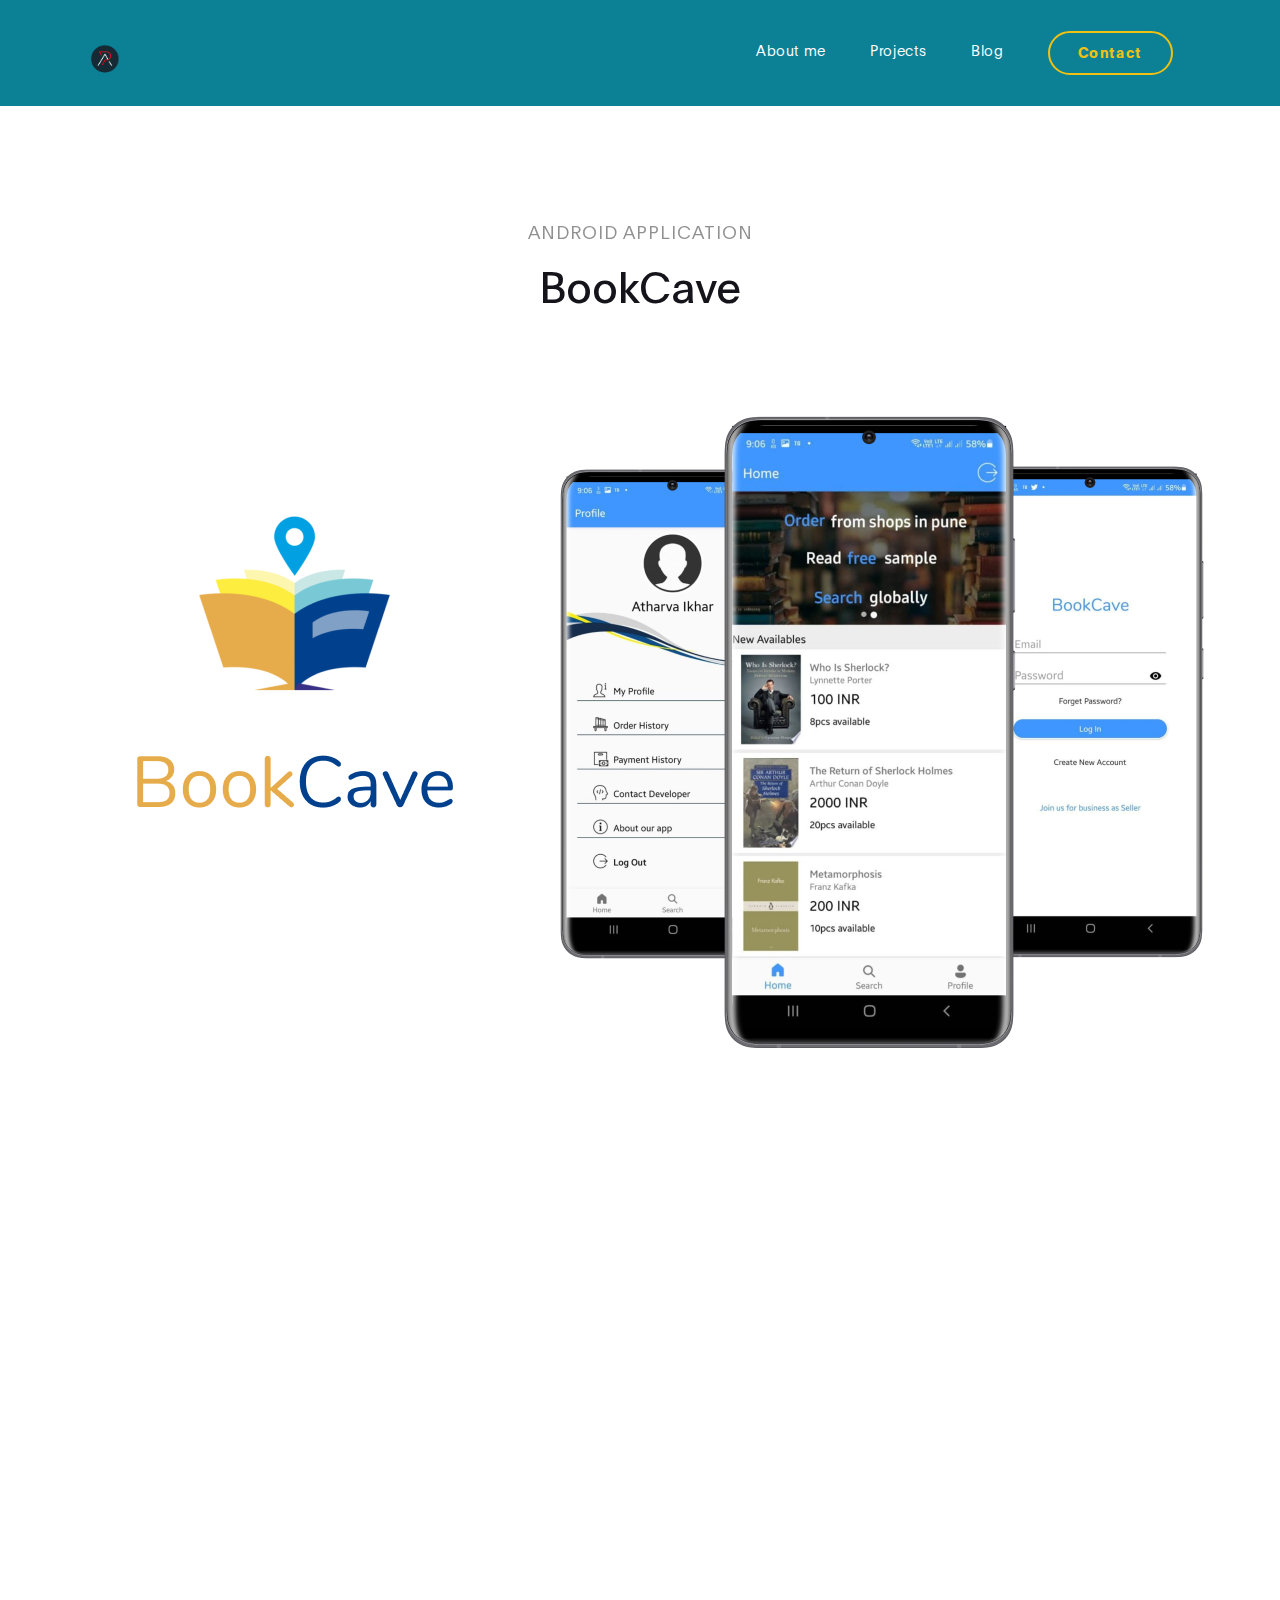
==== projects/Bookcave.html @ dfeb51a1 "My Portfolio" ====
<!DOCTYPE html>
<html lang="en">
<head>

     <title>Project BookCave Detail</title>
     <meta charset="UTF-8">
     <meta http-equiv="X-UA-Compatible" content="IE=Edge">
     <meta name="description" content="">
     <meta name="keywords" content="">
     <meta name="author" content="">
     <meta name="viewport" content="width=device-width, initial-scale=1, maximum-scale=1">

     <link rel="stylesheet" href="../css/bootstrap.min.css">
     <link rel="stylesheet" href="../css/font-awesome.min.css">
     <link rel="stylesheet" href="../css/aos.css">
     <link rel="stylesheet" href="../css/owl.carousel.min.css">
     <link rel="stylesheet" href="../css/owl.theme.default.min.css">
     <link rel="shortcut icon" type="image/png" href="../images/favicon.png">

     <!-- MAIN CSS -->
     <link rel="stylesheet" href="../css/main.css">

</head>
<body>

     <!-- MENU BAR -->
    <nav class="navbar navbar-expand-lg position-relative">
        <div class="container">
            <a class="navbar-brand" href="../index.html">
              <img src="../images/favicon.png" alt="logo" width="40">
            </a>

            <button class="navbar-toggler" type="button" data-toggle="collapse" data-target="#navbarNav" aria-controls="navbarNav" aria-expanded="false"
                aria-label="Toggle navigation">
                <span class="navbar-toggler-icon"></span>
            </button>

            <div class="collapse navbar-collapse" id="navbarNav">
                <ul class="navbar-nav ml-auto">
                    <li class="nav-item">
                        <a href="../aboutme.html" class="nav-link">About me</a>
                    </li>
                    <li class="nav-item">
                        <a href="../index.html#project" class="nav-link smoothScroll">Projects</a>
                    </li>
                    <li class="nav-item">
                        <a href="../blog.html" class="nav-link">Blog</a>
                    </li>
                    <li class="nav-item">
                        <a href="../contact.html" class="nav-link contact">Contact</a>
                    </li>
                </ul>
            </div>
        </div>
    </nav>


     <!-- PROJECT DETAIL -->
     <section class="project-detail section-padding-half">
          <div class="container">
               <div class="row">

                    <div class="col-lg-9 mx-auto col-md-10 col-12 mt-lg-5 text-center" data-aos="fade-up">

                      <h4>Android Application</h4>

                      <h1>BookCave</h1>
                    </div>

               </div>
          </div>
     </section>

     <div class="full-image text-center" data-aos="zoom-in">
       <img src="../images/project/bookcave.png" class="img-fluid" alt="screenshots">
     </div>

     <!-- PROJECT DETAIL -->
     <section class="project-detail section-padding">
          <div class="container">
               <div class="row">

                  <div class="col-lg-6 col-md-6 col-12 mb-5">

                      <img src="../images/project/project-detail/personal-website.png" class="img-fluid" alt="personal website" data-aos="fade-up">
                    </div>

                    <div class="col-lg-5 col-md-6 mr-lg-auto mt-lg-5 col-12" data-aos="fade-up" data-aos-delay="200">

                      <h2>Java Android Application</h2>

                      <p class="mt-3 mb-4">Application made to help local bookshops to open ways to sell the books without opening the shop and readers will also get what they need at home while supporting the local shops.</p>

                      <ul class="list-detail">
                        <li><span>Language: Java</span></li>
                        <li><span>Database: Google Firebase (NoSQL)</span></li>
                        <li><span>Frontend: XML</span></li>
                        <li><span>Tools used: Github, Android Studio</span></li>
                        <li><span>Checkout the code <a href="https://github.com/iatharva/bookcave" target="_blank"><strong>here</strong></a></span></li>
                      </ul>
                    </div>
               </div>

              <div class="col-lg-9 mx-auto col-12" data-aos="fade-up">
                <div class="client-info mt-lg-5 py-lg-5">
                    <h3>Great topic which is totally fitting in current situation (2021). Good project execution.</h3>

                    <div class="d-flex align-items-center mt-3">
                      <img src="../images/project/project-detail/male-avatar.png" class="img-fluid" alt="male avatar">
                      <p>Anonymous, Student</p>
                    </div>
                </div>
              </div>
          </div>
     </section>


    <!-- FOOTER -->
    <footer class="site-footer">
      <div class="container">
        <div class="row">

          <div class="col-lg-5 mx-lg-auto col-md-8 col-10">
            <h1 class="text-white" data-aos="fade-up" data-aos-delay="100">The core of man's spirit comes from <strong>new experiences</strong>.</h1>
          </div>

          <div class="col-lg-3 col-md-6 col-12" data-aos="fade-up" data-aos-delay="200">
            <h4 class="my-4">Contact Me</h4>

            <p>
              <a href="mailto:atharva.ikhar@yahoo.com">
                <i class="fa fa-envelope mr-2 footer-icon"></i>
                atharva.ikhar@yahoo.com
              </a>
            </p>
          </div>

          <div class="col-lg-3 col-md-6 col-12" data-aos="fade-up" data-aos-delay="300">
            <h4 class="my-4">Location</h4>

            <p class="mb-1">
              <i class="fa fa-home mr-2 footer-icon"></i> 
              India
            </p>
          </div>

          <div class="col-lg-4 mx-lg-auto text-center col-md-8 col-12" data-aos="fade-up" data-aos-delay="400">
            <p class="copyright-text">Copyright &copy; 2021 iAtharva
            <br>
          </div>

          <div class="col-lg-4 mx-lg-auto col-md-6 col-12" data-aos="fade-up" data-aos-delay="500">
            
            <ul class="footer-link">
              <li><a href="/stories/stories.html">Stories</a></li>
              <li><a href="../privacy-policy.html" class="nav-link">Privacy</a></li>
            </ul>
          </div>

          <div class="col-lg-3 mx-lg-auto col-md-6 col-12" data-aos="fade-up" data-aos-delay="600">
            <ul class="social-icon">
              <li><a href="https://github.com/iatharva" class="fa fa-github" target="_blank" title="GitHub"></a></li>
              <li><a href="https://twitter.com/iatharva_" class="fa fa-twitter" target="_blank" title="Twitter"></a></li>
              <li><a href="https://www.linkedin.com/in/iatharva" class="fa fa-linkedin" target="_blank" title="Linkedin"></a></li>
              <li><a href="https://t.me/iatharva" class="fa fa-telegram" target="_blank" title="Telegram"></a></li>
              <li><a href="https://wa.me/918698961607" class="fa fa-whatsapp" target="_blank" title="What's app"></a></li>
            </ul>
          </div>

        </div>
      </div>
    </footer>


     <!-- SCRIPTS -->
     <script src="../js/jquery.min.js"></script>
     <script src="../js/bootstrap.min.js"></script>
     <script src="../js/aos.js"></script>
     <script src="../js/owl.carousel.min.js"></script>
     <script src="../js/custom.js"></script>

</body>
</html>
---- css/main.css ----
@font-face {
      font-family: 'Plain-Regular';
      src: url('../fonts/Plain-Regular.woff2') format('woff2'),
          url('../fonts/Plain-Regular.woff') format('woff');
      font-weight: normal;
      font-style: normal;
  }

  @font-face {
      font-family: 'Plain-Light';
      src: url('../fonts/Plain-Light.woff2') format('woff2'),
          url('../fonts/Plain-Light.woff') format('woff');
      font-weight: bold;
      font-style: normal;
  }

  @font-face {
      font-family: 'Plain-Bold';
      src: url('../fonts/Plain-Bold.woff2') format('woff2'),
          url('../fonts/Plain-Bold.woff') format('woff');
      font-weight: bold;
      font-style: normal;
  }

  :root {
    --primary-color:        #057a8d;
    --secondary-color:      #f1c111;
    --white-color:          #ffffff;
    --offwhite-color:       #f1f1f1;
    --dark-color:           #171819;
    --project-bg:           #f0f8ff;
    --menu-bg:              #0c8195;

    --title-color:          #15141a;
    --gray-color:           #909090;
    --link-color:           #404040;
    --p-color:              #666262;

    --base-font-family:     'Plain-Light', sans-serif;
    --title-font-family:    'Plain-Regular', sans-serif;
    --font-bold-family:     'Plain-Bold', sans-serif;
    --font-weight-bold:     bold;

    --h1-font-size:         42px;
    --h2-font-size:         32px;
    --h3-font-size:         24px;
    --p-font-size:          18px;
    --base-font-size:       16px;
    --menu-font-size:       14px;

    --border-radius-large:  100px;
    --border-radius-small:  5px;
  }

  body {
    background: var(--white-color);
    font-family: var(--base-font-family);
  }


  /*---------------------------------------
     TYPOGRAPHY              
  -----------------------------------------*/

  h1,h2,h3,h4,h5,h6 {
    font-family: var(--title-font-family);
    line-height: inherit;
  }

  h1 {
    color: var(--title-color);
    font-size: var(--h1-font-size);
  }

  h2 {
    font-size: var(--h2-font-size);
    font-weight: 100;
  }

  h3 {
    font-size: var(--h3-font-size);
    font-weight: 100;
    margin-bottom: 0;
  }

  h4 {
    color: var(--gray-color);
    font-family: var(--base-font-family);
    font-size: var(--p-font-size);
    letter-spacing: 1px;
    text-transform: uppercase;
  }

  p {
    color: var(--p-color);
    font-size: var(--p-font-size);
    line-height: 1.5em;
  }

  b, 
  strong {
    letter-spacing: 0;
    color: var(--secondary-color);
  }


  /*  BLOCKQUOTES */
  .quote {
    position: relative;
    margin: 0;
  }

  .quote::after {
    content: "“";
    position: absolute;
    bottom: -80px;
    left: 20px;
    font-family: times;
    color: var(--gray-color);
    font-weight: var(--font-weight-bold);
    font-size: 14em;
    line-height: 0;
    opacity: 0.10;
  }

  blockquote {
    border-left: 5px solid rgba(0,0,0,0.05);
    display: block;
    margin: 42px 0;
    padding: 14px 22px;
    color: rgba(0,0,0,0.5);
  }


  /* BUTTON */
  .custom-btn {
    background: transparent;
    border: 2px solid var(--dark-color);
    border-radius: var(--border-radius-large);
    padding: 12px 26px 14px 26px;
    color: var(--dark-color);
    font-family: var(--title-font-family);
    font-size: var(--p-font-size);
    white-space: nowrap;
  }

  .custom-btn.btn-bg {
    background: var(--white-color);
    color: var(--primary-color);
    border-color: transparent;
	transition: all .3s ease;
  }
  
  .custom-btn:hover,
  .custom-btn:focus {
    background: var(--dark-color);
    color: var(--white-color);
    border-color: transparent;
  }


  /*---------------------------------------
     GENERAL               
  -----------------------------------------*/

  * {
    -webkit-box-sizing: border-box;
    -moz-box-sizing: border-box;
    box-sizing: border-box;
  }

  *::before,
  *::after {
    -webkit-box-sizing: border-box;
    -moz-box-sizing: border-box;
    box-sizing: border-box;
  }

  a {
    color: var(--link-color);
    font-weight: normal;
    text-decoration: none;
  }

  a:hover, 
  a:active, 
  a:focus {
    color: var(--secondary-color);
    outline: none;
    text-decoration: none;
  }

  ::selection {
    background: var(--secondary-color);
    color: var(--white-color);
  }

  .section-padding {
    padding: 8em 0;
  }
  .section-padding-half {
    padding: 4em 0;
  }

  .google-map iframe {
    display: block;
    width: 100%;
  }



  /*---------------------------------------
    MENU             
  -----------------------------------------*/

  .navbar {
    background: var(--menu-bg);
    z-index: 2;
    top: 0;
    right: 0;
    left: 0;
    padding: 1.5em;
  }

  .navbar-brand {
    color: var(--white-color);
    font-size: var(--h2-font-size);
  }

  .nav-link {
    color: var(--white-color);
    font-size: var(--menu-font-size);
    letter-spacing: 0.4px;
    margin: 0 1.6em;
    padding: 0.6em;
  }

  .nav-link.active,
  .nav-link:hover {
    color: var(--secondary-color);
  }

  .navbar-expand-lg .navbar-nav .nav-link {
    padding-right: 0;
    padding-left: 0;
  }

  .navbar-expand-lg .navbar-nav .nav-link.contact {
    border: 2px solid var(--secondary-color);
    border-radius: var(--border-radius-large);
    color: var(--secondary-color);
    font-family: var(--font-bold-family);
    padding: 0.6em 2em 0.8em 2em;
  }

  .navbar-expand-lg .navbar-nav .nav-link.contact:hover,
  .navbar-expand-lg .navbar-nav .nav-link.contact.active {
    background: var(--secondary-color);
    color: var(--white-color);
  }

  .navbar-nav .navbar-toggler-icon {
    background: none;
  }

  .navbar-toggler {
    border: 0;
    padding: 0;
    cursor: pointer;
    margin: 0 10px 0 0;
    width: 30px;
    height: 35px;
    outline: none;
  }

  .navbar-toggler:focus {
    outline: none;
  }

  .navbar-toggler[aria-expanded="true"] .navbar-toggler-icon {
    background: transparent;
  }

  .navbar-toggler[aria-expanded="true"] .navbar-toggler-icon::before,
  .navbar-toggler[aria-expanded="true"] .navbar-toggler-icon::after {
    transition: top 300ms 50ms ease, -webkit-transform 300ms 350ms ease;
    transition: top 300ms 50ms ease, transform 300ms 350ms ease;
    transition: top 300ms 50ms ease, transform 300ms 350ms ease, -webkit-transform 300ms 350ms ease;
    top: 0;
  }

  .navbar-toggler[aria-expanded="true"] .navbar-toggler-icon::before {
    transform: rotate(45deg);
  }

  .navbar-toggler[aria-expanded="true"] .navbar-toggler-icon::after {
    transform: rotate(-45deg);
  }

  .navbar-toggler .navbar-toggler-icon {
    background: var(--white-color);
    transition: background 10ms 300ms ease;
    display: block;
    width: 30px;
    height: 2px;
    position: relative;
  }

  .navbar-toggler .navbar-toggler-icon::before,
  .navbar-toggler .navbar-toggler-icon::after {
    transition: top 300ms 350ms ease, -webkit-transform 300ms 50ms ease;
    transition: top 300ms 350ms ease, transform 300ms 50ms ease;
    transition: top 300ms 350ms ease, transform 300ms 50ms ease, -webkit-transform 300ms 50ms ease;
    position: absolute;
    right: 0;
    left: 0;
    background: var(--white-color);
    width: 30px;
    height: 2px;
    content: '';
  }

  .navbar-toggler .navbar-toggler-icon::before {
    top: -8px;
  }

  .navbar-toggler .navbar-toggler-icon::after {
    top: 8px;
  }



  /*---------------------------------------
     HERO              
  -----------------------------------------*/

  .hero {
    position: relative;
    padding: 5em 0;
    overflow: hidden;
  }

  .hero-bg {
    background: linear-gradient(170deg, var(--primary-color) 64%, var(--white-color) 30%);
  }

  .hero-image {
    position: relative;
    top: 2em;
  }



  /*---------------------------------------
     PROJECT              
  -----------------------------------------*/

  .project {
    background: var(--project-bg);
  }

  .project-wrapper {
    position: relative;
  }

  .project-wrapper img {
    border-radius: var(--border-radius-small);
  }

  .project-info {
    background: var(--offwhite-color);
    border-radius: var(--border-radius-small);
    position: absolute;
    bottom: 32px;
    right: 32px;
    left: 32px;
    width: 90%;
    padding: 32px;
  }

  .project-info small {
    font-family: Plain-Bold;
    color: var(--gray-color);
    position: relative;
    top: 2px;
  }

  .project-info a {
    color: var(--primary-color);
  }

  .project-info .project-icon {
    background: var(--primary-color);
  }

  .project-icon {
    position: absolute;
    right: 30px;
    top: 40px;
    background: var(--dark-color);
    border-radius: var(--border-radius-large);
    color: var(--white-color);
    font-size: var(--h2-font-size);
    width: 40px;
    height: 40px;
    line-height: 40px;
    text-align: center;
    padding-left: 5px;
  }

  .owl-theme .owl-dots .owl-dot {
    outline: none;
  }

  .owl-theme .owl-dots .owl-dot span {
    background: var(--gray-color);
    width: 50px;
    height: 3px;
    margin:  35px 5px;
  }

  .owl-theme .owl-dots .owl-dot.active span, 
  .owl-theme .owl-dots .owl-dot:hover span {
    background: var(--secondary-color);
  }

  .list-detail {
    margin-left: 1em;
    padding-left: 1em;
    position: relative;
  }

  .list-detail li {
    display: block;
    list-style: none;
    margin: 0.6em 0 0 0.8em;
  }

  .list-detail li::before {
    content: "";
    width: 0;
    height: 0;
    border-width: 0 16px 16px 0;
    border-color: transparent var(--secondary-color) transparent transparent;
    border-style: solid;
    position: absolute;
    left: 0;
  }

  .list-detail span {
    position: relative;
    bottom: 5px;
  }

  .client-info img {
    width: 100px;
    margin-right: 1em;
  }



  /*---------------------------------------
      ABOUT            
  -----------------------------------------*/

  .about {
    position: relative;
    overflow: hidden;
  }

  .about-image img {
    display: block;
    margin: 0 auto;
  }



  /*---------------------------------------
      BLOG            
  -----------------------------------------*/

  .blog-header {
    border-radius: var(--border-radius-small);
    position: relative;
    overflow: hidden;
  }

  .blog-header img {
    border-radius: var(--border-radius-small);
    display: block;
  }

  .blog-header-info {
    background: linear-gradient(transparent,rgba(0,0,0,0.95));
    position: absolute;
    right: 0;
    left: 0;
    bottom: 0;
    padding: 2em;
  }

  .blog-header-info h3 {
    max-width: 80%;
  }

  .blog-header-info a {
    color: var(--white-color);
  }

  .blog-header-info a:hover {
    color: var(--secondary-color);
  }

  .blog-sidebar img {
    border-radius: var(--border-radius-small);
    width: 159px;
    margin-right: 22px;
  }

  .blog-sidebar h3 {
    font-size: 18px;
  }



  /*---------------------------------------
     CONTACT              
  -----------------------------------------*/

  .newsletter-form .form-control,
  .contact-form .form-control {
    box-shadow: none;
    background: var(--project-bg);
    border: 0;
    padding: 1.7em 1.3em;
    margin: 14px 0;
  }

  .newsletter-form button,
  .contact-form #submit-button {
    background: var(--primary-color);
    border-radius: var(--border-radius-large);
    color: var(--white-color);
    cursor: pointer;
    font-size: var(--p-font-size);
    line-height: 0px;
    padding: 1.5em 1.3em;
  }

  .newsletter-form button {
    background: var(--secondary-color);
  }



  /*---------------------------------------
     FOOTER              
  -----------------------------------------*/

  .site-footer {
    background: var(--dark-color);
    padding: 7em 0 6em 0;
  }

  .site-footer a {
    color: var(--p-color);
  }

  .site-footer a:hover,
  .footer-icon {
    color: var(--secondary-color);
  }

  .footer-link li {
    display: inline-block;
    list-style: none;
    margin: 0 10px;
  }

  .copyright-text,
  .footer-link,
  .site-footer .social-icon {
    margin-top: 6em;
  }

  .copyright-text {
    margin-top: 5.3em;
  }



  /*---------------------------------------
     SOCIAL ICON              
  -----------------------------------------*/

  .social-icon {
    position: relative;
    padding: 10;
    margin: 1em 0 0 0;
    
  }

  .social-icon li {
    display: inline-block;
    list-style: none;
  }

  .social-icon li a {
    text-decoration: none;
    display: inline-block;
    font-size: var(--base-font-size);
    margin: 10px;
    text-align: center;
  }



  /*---------------------------------------
     RESPONSIVE STYLES              
  -----------------------------------------*/

  @media screen and (min-width: 1200px) {

    .about-info h2 {
      max-width: 70%;
    }
  }

  @media screen and (min-width: 991px) {

    .project h2 {
      max-width: 32%;
      margin: 0 auto;
    }
  }

  @media screen and (max-width: 991px) {

    .hero {
      padding-top: 14em;
    }

    .hero-text {
      bottom: 2em;
    }

    .navbar {
      padding: 1em;
    }

    .navbar-collapse {
      text-align: center;
      padding: 2.5em 0;
    }

    .nav-link {
      display: inline-block;
    }

    .navbar-expand-lg .navbar-nav .nav-link.contact {
      margin: 1em 0;
    }

    .copyright-text, 
    .footer-link, 
    .site-footer .social-icon {
      margin-top: 3em;
      padding: 0;
      text-align: left;
    }
  }

  @media screen and (max-width: 767px) {

    h1 {
      font-size: 36px;
    }

    h2 {
      font-size: 28px;
    }

    h3 {
      font-size: 22px;
    }

    .project-info {
      right: 0;
      left: 0;
      margin: 0 auto;
    }

    .footer-link, 
    .site-footer .social-icon {
      margin-top: 1em;
    }

    .copyright-text {
      margin: 2.5em 0 1em 0;
    }

    .footer-link li {
      margin-left: 0;
    }
  }
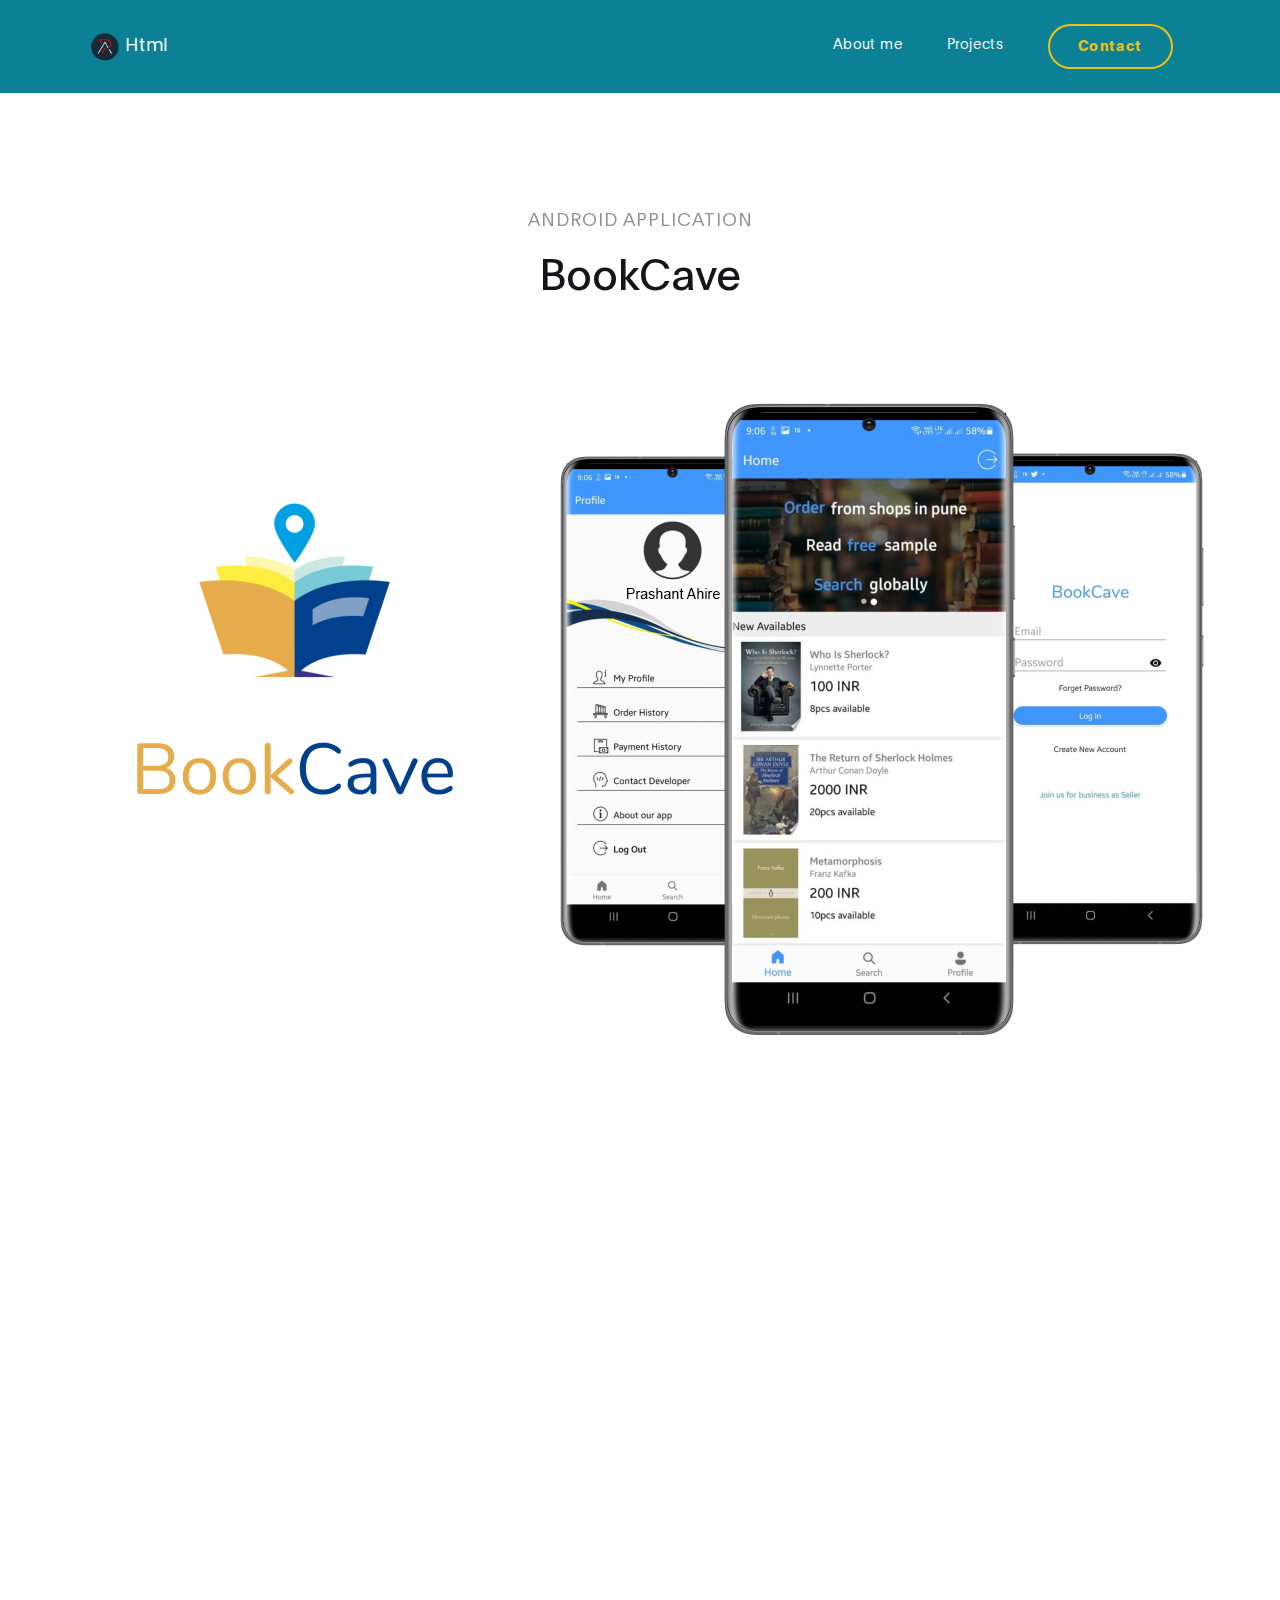
==== commit 7a9a261c: "Initial Commit" ====
--- a/projects/Bookcave.html
+++ b/projects/Bookcave.html
@@ -26,8 +26,8 @@
      <!-- MENU BAR -->
     <nav class="navbar navbar-expand-lg position-relative">
         <div class="container">
-            <a class="navbar-brand" href="../index.html">
-              <img src="../images/favicon.png" alt="logo" width="40">
+            <a class="navbar-brand" href="../index.html" style="font-size: 120%;">
+              <img src="../images/favicon.png" alt="logo" width="40">Html
             </a>
 
             <button class="navbar-toggler" type="button" data-toggle="collapse" data-target="#navbarNav" aria-controls="navbarNav" aria-expanded="false"
@@ -43,9 +43,9 @@
                     <li class="nav-item">
                         <a href="../index.html#project" class="nav-link smoothScroll">Projects</a>
                     </li>
-                    <li class="nav-item">
+                    <!-- <li class="nav-item">
                         <a href="../blog.html" class="nav-link">Blog</a>
-                    </li>
+                    </li> -->
                     <li class="nav-item">
                         <a href="../contact.html" class="nav-link contact">Contact</a>
                     </li>
@@ -100,14 +100,21 @@
                       </ul>
                     </div>
                </div>
+               <div class="col-lg-9 mx-auto col-12" data-aos="fade-up">
+                <div class="client-info mt-lg-5 py-lg-5">
+                    <h3>Lorem ipsum dolor, sit amet consectetur adipisicing elit. Pariatur suscipit necessitatibus vitae nulla. Nisi dolorum, delectus dolore minus blanditiis iure!</h3>
 
-              <div class="col-lg-9 mx-auto col-12" data-aos="fade-up">
+                    <div class="d-flex align-items-center mt-3">
+                      <img src="../images/female-avatar.png" class="img-fluid" alt="male avatar">
+                      <p>Anonymous</p>
+                    </div>
+                </div>
                 <div class="client-info mt-lg-5 py-lg-5">
-                    <h3>Great topic which is totally fitting in current situation (2021). Good project execution.</h3>
+                    <h3>Lorem ipsum, dolor sit amet consectetur adipisicing elit. Molestiae pariatur similique libero?</h3>
 
                     <div class="d-flex align-items-center mt-3">
                       <img src="../images/project/project-detail/male-avatar.png" class="img-fluid" alt="male avatar">
-                      <p>Anonymous, Student</p>
+                      <p>Anonymous</p>
                     </div>
                 </div>
               </div>
@@ -128,9 +135,9 @@
             <h4 class="my-4">Contact Me</h4>
 
             <p>
-              <a href="mailto:atharva.ikhar@yahoo.com">
+              <a href="mailto:ahireprashant111@gmail.com">
                 <i class="fa fa-envelope mr-2 footer-icon"></i>
-                atharva.ikhar@yahoo.com
+                ahireprashant111@gmail.com
               </a>
             </p>
           </div>
@@ -145,7 +152,7 @@
           </div>
 
           <div class="col-lg-4 mx-lg-auto text-center col-md-8 col-12" data-aos="fade-up" data-aos-delay="400">
-            <p class="copyright-text">Copyright &copy; 2021 iAtharva
+            <p class="copyright-text">Copyright &copy; 2022 Prashant Ahire
             <br>
           </div>
 
@@ -159,11 +166,11 @@
 
           <div class="col-lg-3 mx-lg-auto col-md-6 col-12" data-aos="fade-up" data-aos-delay="600">
             <ul class="social-icon">
-              <li><a href="https://github.com/iatharva" class="fa fa-github" target="_blank" title="GitHub"></a></li>
-              <li><a href="https://twitter.com/iatharva_" class="fa fa-twitter" target="_blank" title="Twitter"></a></li>
-              <li><a href="https://www.linkedin.com/in/iatharva" class="fa fa-linkedin" target="_blank" title="Linkedin"></a></li>
-              <li><a href="https://t.me/iatharva" class="fa fa-telegram" target="_blank" title="Telegram"></a></li>
-              <li><a href="https://wa.me/918698961607" class="fa fa-whatsapp" target="_blank" title="What's app"></a></li>
+              <li><a href="https://github.com/ahireprashant111" class="fa fa-github" target="_blank"></a></li>
+              <li><a href="https://twitter.com/Ahire1Prashant" class="fa fa-twitter" target="_blank"></a></li>
+              <li><a href="https://www.linkedin.com/in/prashantahire/" class="fa fa-linkedin" target="_blank"></a></li>
+              <li><a href="https://www.instagram.com/prashant__2314/" class="fa fa-telegram" target="_blank"></a></li>
+              <li><a href="https://wa.me/918793233096" class="fa fa-whatsapp" target="_blank"></a></li>
             </ul>
           </div>
 
